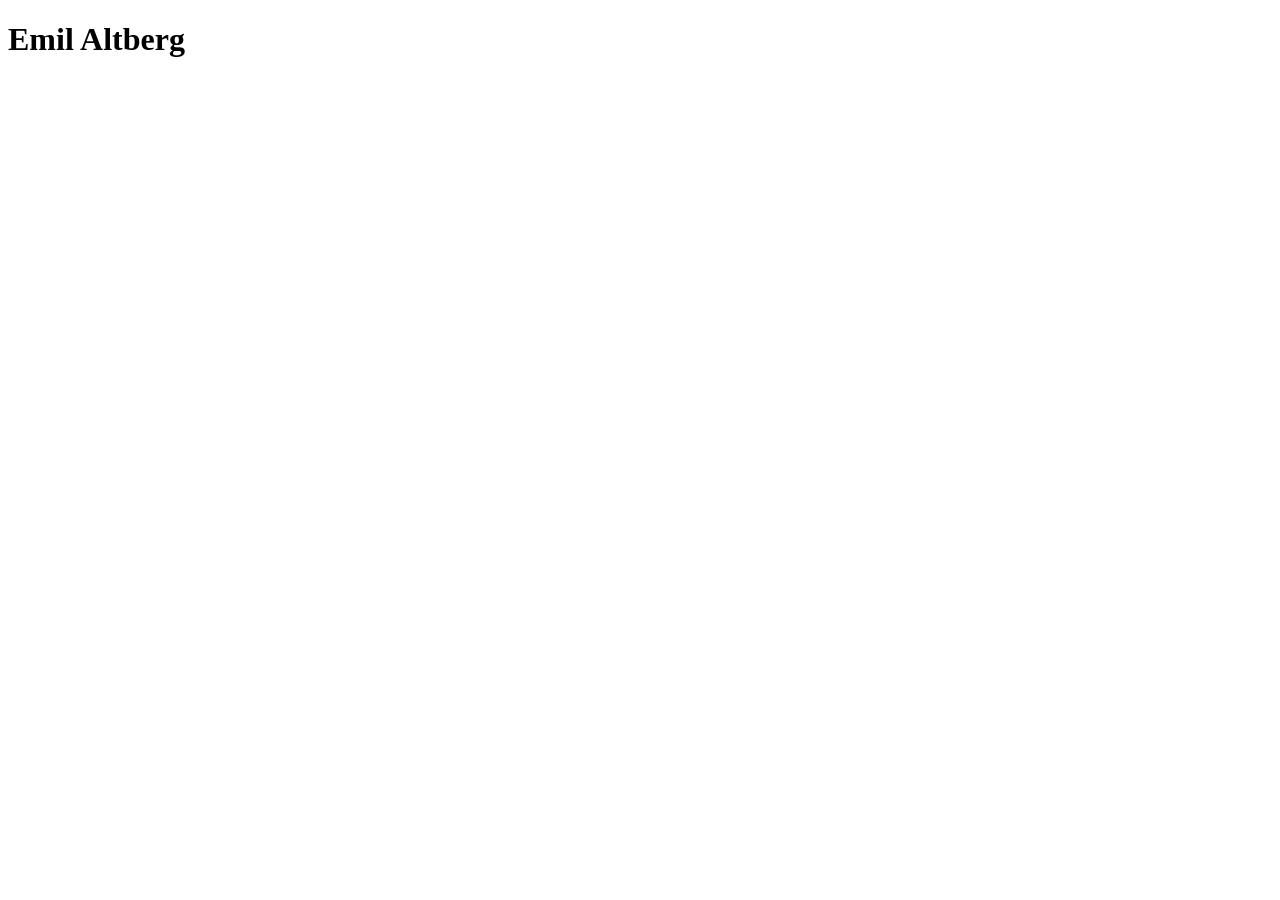
==== kapitel-2/personportratt/index.html @ a9838e92 "tränat på div, klasser, flex åt höger och vänster" ====
<!DOCTYPE html>
<html lang="en">
<head>
    <meta charset="UTF-8">
    <meta name="viewport" content="width=device-width, initial-scale=1.0">
    <title>Document</title>
    <link rel="stylesheet" href="style.css">

</head>
<body>
  <h1>Emil Altberg</h1>   
  <p></p>
</body>
</html>
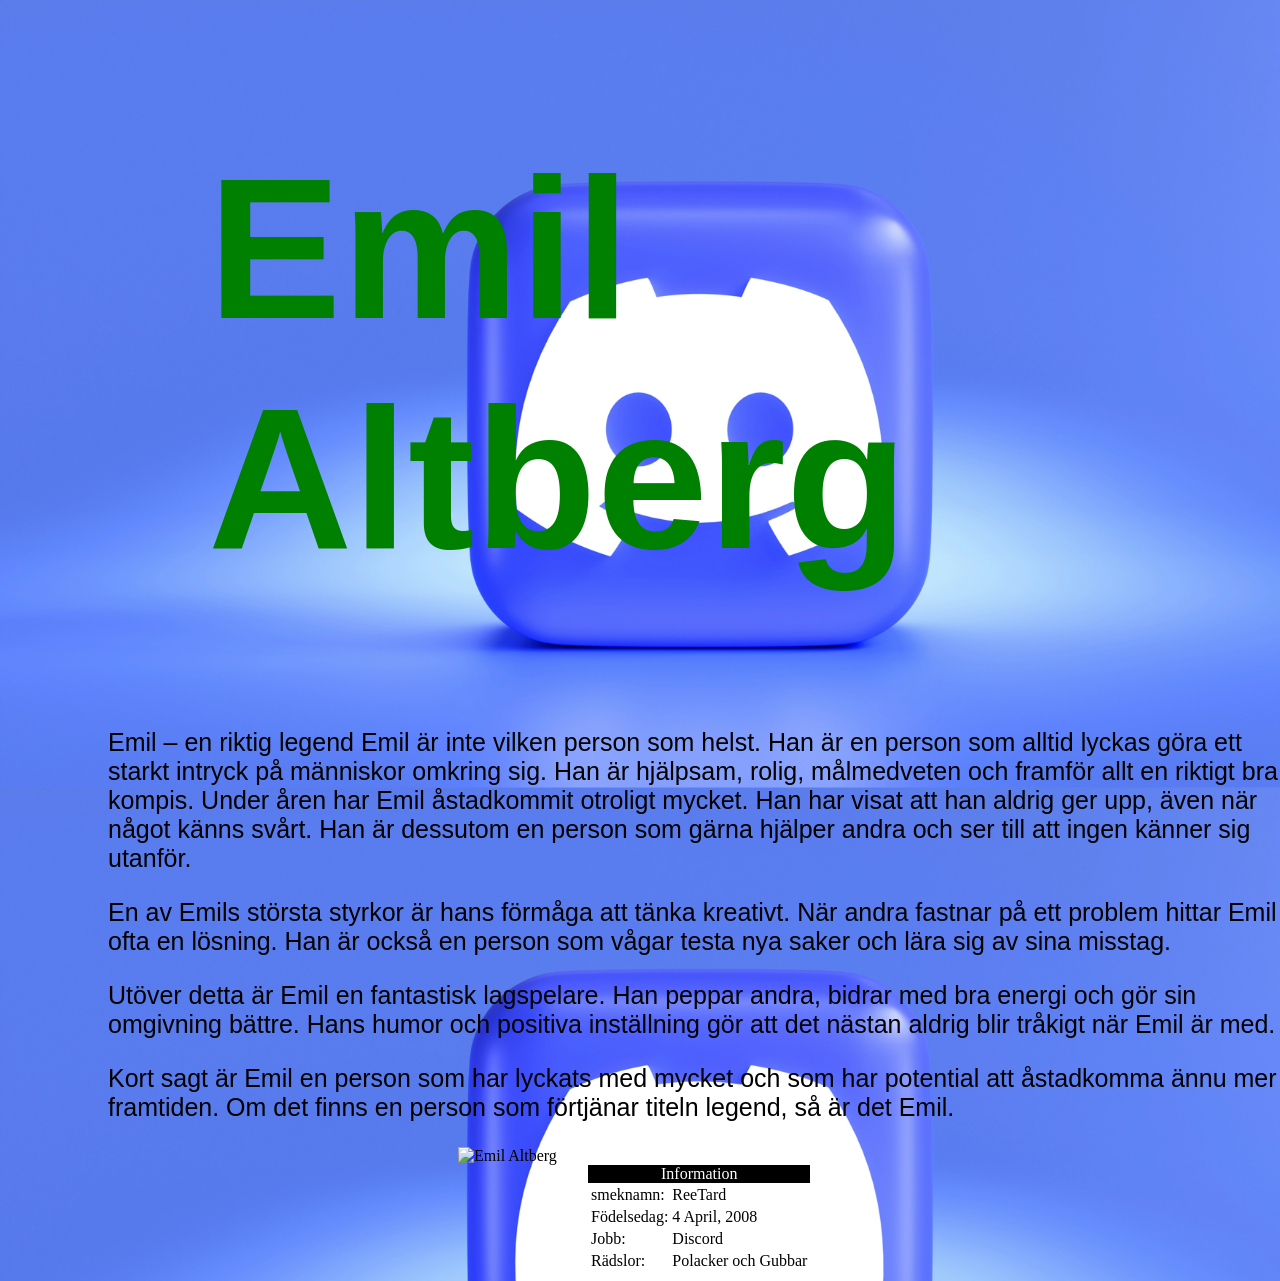
==== commit 85f0cf90: "tränat div, klasser och flex" ====
--- a/kapitel-2/personportratt/index.html
+++ b/kapitel-2/personportratt/index.html
@@ -9,6 +9,35 @@
 </head>
 <body>
   <h1>Emil Altberg</h1>   
-  <p></p>
+  <p>Emil – en riktig legend
+Emil är inte vilken person som helst. Han är en person som alltid lyckas göra ett starkt intryck på människor omkring sig. Han är hjälpsam, rolig, målmedveten och framför allt en riktigt bra kompis.
+Under åren har Emil åstadkommit otroligt mycket. Han har visat att han aldrig ger upp, även när något känns svårt. Han är dessutom en person som gärna hjälper andra och ser till att ingen känner sig utanför.
+
+<p>En av Emils största styrkor är hans förmåga att tänka kreativt. När andra fastnar på ett problem hittar Emil ofta en lösning. Han är också en person som vågar testa nya saker och lära sig av sina misstag.</p>
+
+<p>Utöver detta är Emil en fantastisk lagspelare. Han peppar andra, bidrar med bra energi och gör sin omgivning bättre. Hans humor och positiva inställning gör att det nästan aldrig blir tråkigt när Emil är med.</p>
+
+<p>Kort sagt är Emil en person som har lyckats med mycket och som har potential att åstadkomma ännu mer i framtiden. Om det finns en person som förtjänar titeln legend, så är det Emil.</p>
+</p>
+<img src="./bilder/Skärmavbild 2026-09-24 kl. 16.00.00.png" alt="Emil Altberg">
+<table>
+    <caption>Information</caption>
+    <tr>
+        <td>smeknamn:</td>
+        <td>ReeTard</td>
+    </tr>
+    <tr>
+        <td>Födelsedag:</td>
+        <td>4 April, 2008</td>
+    </tr>
+    <tr>
+        <td>Jobb:</td>
+        <td>Discord</td>
+    </tr>
+    <tr>
+        <td>Rädslor:</td>
+        <td>Polacker och Gubbar</td>
+    </tr>
+</table>
 </body>
 </html>
--- a/kapitel-2/personportratt/style.css
+++ b/kapitel-2/personportratt/style.css
@@ -0,0 +1,27 @@
+body {background-image: url(./bilder/mariia-berezovsky-jtRkbtUHsps-unsplash.jpg);
+background-size: 1400px;
+}
+
+h1{
+    color:green;
+    font-family: Impact, Haettenschweiler, 'Arial Narrow Bold', sans-serif;
+    font-size: 200px;
+    margin-left: 200px;
+}
+
+p{width: 1200px;
+     margin-left: 100px;
+     font-family: 'Trebuchet MS', 'Lucida Sans Unicode', 'Lucida Grande', 'Lucida Sans', Arial, sans-serif;
+    font-size: 25px;
+}
+table{
+    margin-left: 580px;
+    background-color: white;
+}
+img{width: 500px;
+    margin-left: 450px;
+}
+caption{margin-right: 00px;
+background-color: black;
+-webkit-text-fill-color: white;
+}
